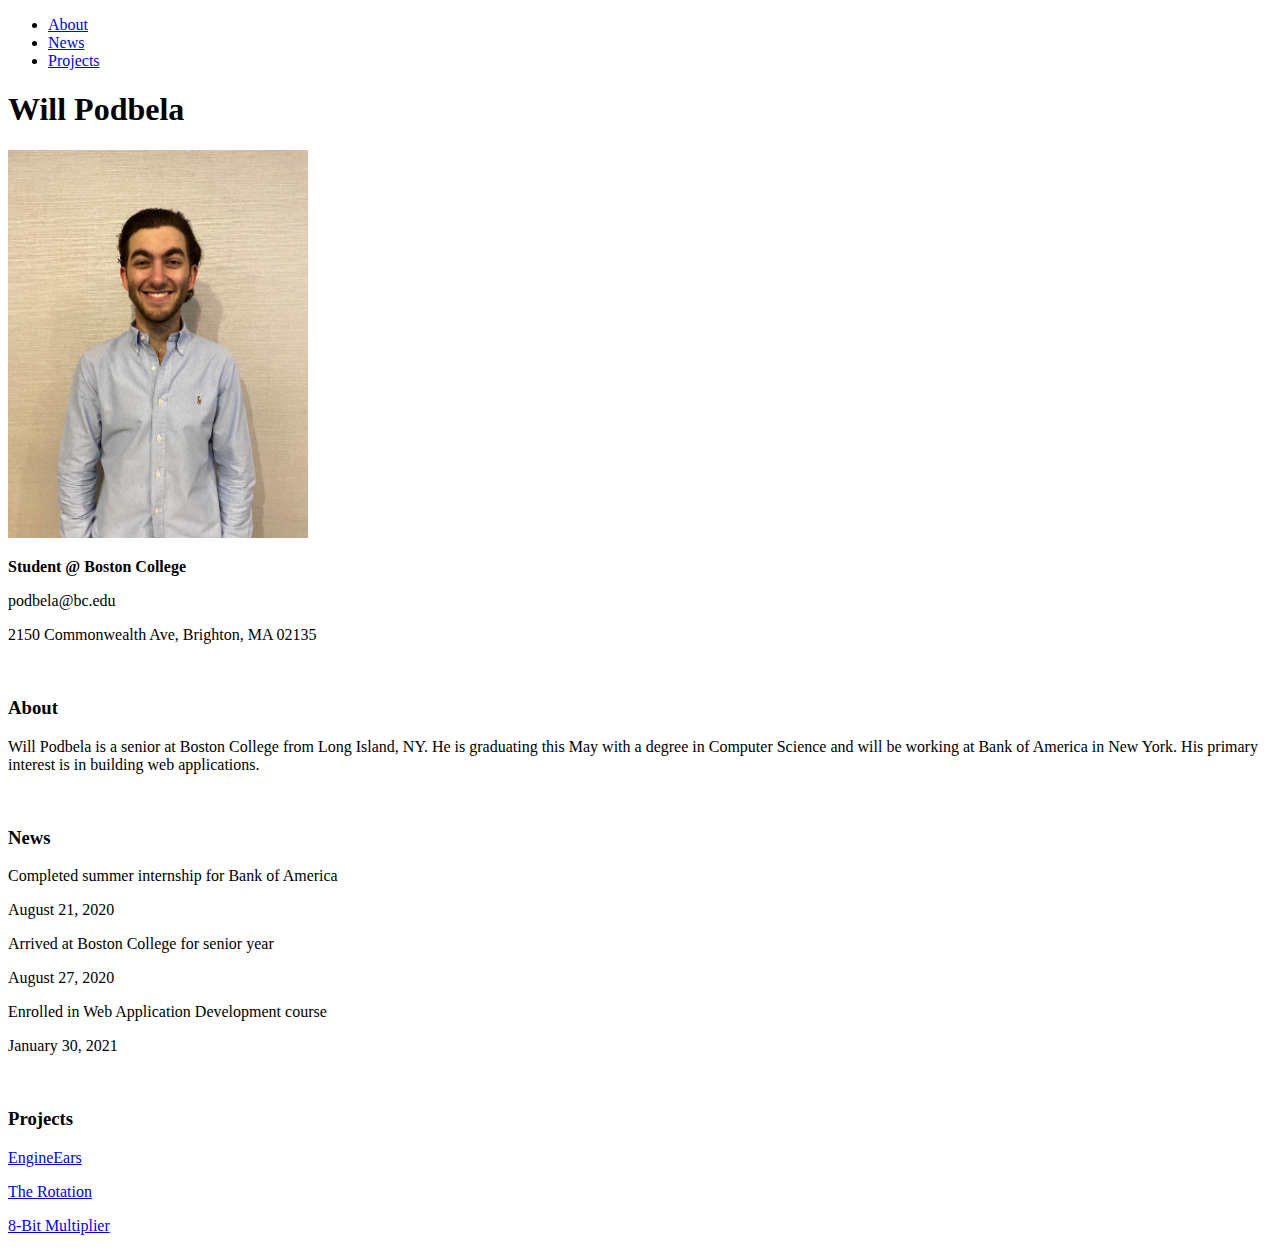
==== index.html @ d20c3f07 "hw complete" ====
<!DOCTYPE html>
<html lang="en">
<head>
    <meta charset="UTF-8">
    <meta http-equiv="X-UA-Compatible" content="IE=edge">
    <meta name="viewport" content="width=device-width, initial-scale=1.0">
    <title>Will Podbela</title>
</head>
<body>
    <nav>
        <ul>
            <li><a href="#about">About</a></li>
            <li><a href="#news">News</a></li>
            <li><a href="#projects">Projects</a></li>
        </ul>
    </nav>
    <section>
        <h1>Will Podbela</h1>
        <img src="me.jpg" width="300">
        <p><b>Student @ Boston College</b></p>
        <p>podbela@bc.edu</p>
        <p>2150 Commonwealth Ave, Brighton, MA 02135</p>
    </section>
    <br>
    <section id="about">
        <h3>About</h3>
        <p>Will Podbela is a senior at Boston College from Long Island, NY. He is graduating this May with a degree in Computer Science and will be working at Bank of America in New York. His primary interest is in building web applications.</p>
    </section>
    <br>
    <section id="news">
        <h3>News</h3>
        <p>Completed summer internship for Bank of America</p>
        <p>August 21, 2020</p>
        <p>Arrived at Boston College for senior year</p>
        <p>August 27, 2020</p>
        <p>Enrolled in Web Application Development course</p>
        <p>January 30, 2021</p>
    </section>
    <br>
    <section id="projects">
        <h3>Projects</h3>
        <p><a href="engineears.html">EngineEars</a></p>
        <p><a href="therotation.html">The Rotation</a></p>
        <p><a href="8bitmultiplier.html">8-Bit Multiplier</a></p>
    </section>
</body>
</html>
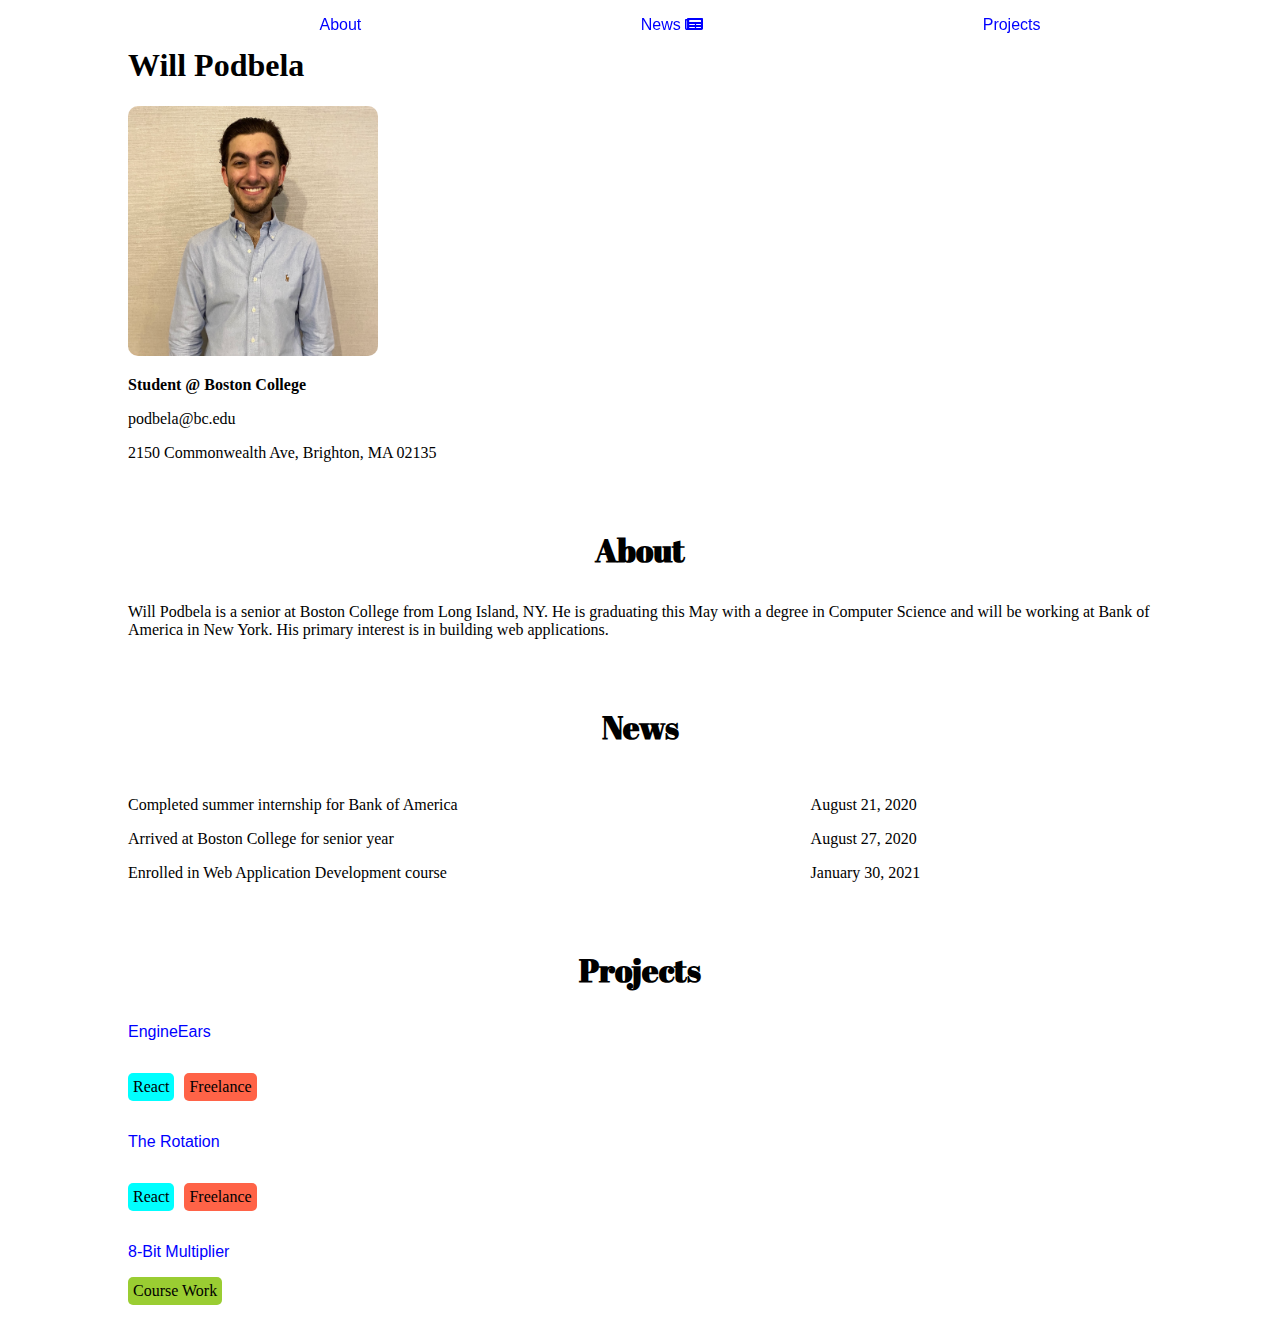
==== commit c485c473: "CSS added" ====
--- a/index.html
+++ b/index.html
@@ -4,44 +4,86 @@
     <meta charset="UTF-8">
     <meta http-equiv="X-UA-Compatible" content="IE=edge">
     <meta name="viewport" content="width=device-width, initial-scale=1.0">
+    <meta property="og:title" content="Will Podbela's Portfolio">
     <title>Will Podbela</title>
+    <link rel="stylesheet" href="style.css" />
+    <link rel="stylesheet" href="https://cdnjs.cloudflare.com/ajax/libs/font-awesome/5.11.2/css/all.min.css" />
+    <link rel="preconnect" href="https://fonts.gstatic.com" />
+    <link href="https://fonts.googleapis.com/css2?family=Abril+Fatface&display=swap" rel="stylesheet" />
+    <link rel="stylesheet" href="https://cdnjs.cloudflare.com/ajax/libs/animate.css/4.1.1/animate.min.css" />
 </head>
 <body>
-    <nav>
-        <ul>
-            <li><a href="#about">About</a></li>
-            <li><a href="#news">News</a></li>
-            <li><a href="#projects">Projects</a></li>
-        </ul>
-    </nav>
-    <section>
-        <h1>Will Podbela</h1>
-        <img src="me.jpg" width="300">
-        <p><b>Student @ Boston College</b></p>
-        <p>podbela@bc.edu</p>
-        <p>2150 Commonwealth Ave, Brighton, MA 02135</p>
-    </section>
-    <br>
-    <section id="about">
-        <h3>About</h3>
-        <p>Will Podbela is a senior at Boston College from Long Island, NY. He is graduating this May with a degree in Computer Science and will be working at Bank of America in New York. His primary interest is in building web applications.</p>
-    </section>
-    <br>
-    <section id="news">
-        <h3>News</h3>
-        <p>Completed summer internship for Bank of America</p>
-        <p>August 21, 2020</p>
-        <p>Arrived at Boston College for senior year</p>
-        <p>August 27, 2020</p>
-        <p>Enrolled in Web Application Development course</p>
-        <p>January 30, 2021</p>
-    </section>
-    <br>
-    <section id="projects">
-        <h3>Projects</h3>
-        <p><a href="engineears.html">EngineEars</a></p>
-        <p><a href="therotation.html">The Rotation</a></p>
-        <p><a href="8bitmultiplier.html">8-Bit Multiplier</a></p>
-    </section>
+    <div class="container">
+        <nav>
+            <ul>
+                <li><a href="#about">About</a></li>
+                <li>
+                    <a href="#news">
+                        News <i class="fas fa-newspaper"></i>
+                    </a>
+                    
+                </li>
+                <li><a href="#projects">Projects</a></li>
+            </ul>
+        </nav>
+        <br>
+        <section>
+            <h1 class="animate__animated animate__infinite animate__bounce animate__delay-2s">Will Podbela</h1>
+            <div>
+                <img class="profile" src="me.jpg">
+            </div>
+            
+            <p><b>Student @ Boston College</b></p>
+            <p>podbela@bc.edu</p>
+            <p>2150 Commonwealth Ave, Brighton, MA 02135</p>
+        </section>
+        <br>
+        <section id="about">
+            <h3>About</h3>
+            <p>Will Podbela is a senior at Boston College from Long Island, NY. He is graduating this May with a degree in Computer Science and will be working at Bank of America in New York. His primary interest is in building web applications.</p>
+        </section>
+        <br>
+        <section id="news">
+            <h3>News</h3>
+            <div class="row">
+                <div class="col-8">
+                    <p>Completed summer internship for Bank of America</p>
+                    <p>Arrived at Boston College for senior year</p>
+                    <p>Enrolled in Web Application Development course</p>
+                </div>
+                <div class="col-4">
+                    <p>August 21, 2020</p>
+                    <p>August 27, 2020</p>
+                    <p>January 30, 2021</p>
+                </div>
+            </div>
+        </section>
+        <br>
+        <section id="projects">
+            <h3>Projects</h3>
+            <p><a href="engineears.html">EngineEars</a></p>
+            <div class="flex">
+                <div class="project-tag">
+                    <p class="react tag-text">React</p>
+                </div>
+                <div class="project-tag">
+                    <p class="freelance tag-text">Freelance</p>
+                </div>
+            </div>
+            <p><a href="therotation.html">The Rotation</a></p>
+            <div class="flex">
+                <div class="project-tag">
+                    <p class="react tag-text">React</p>
+                </div>
+                <div class="project-tag">
+                    <p class="freelance tag-text">Freelance</p>
+                </div>
+            </div>
+            <p><a href="8bitmultiplier.html">8-Bit Multiplier</a></p>
+            <div class="project-tag">
+                <p class="course-work tag-text">Course Work</p>
+            </div>
+        </section>
+    </div>
 </body>
 </html>--- a/style.css
+++ b/style.css
@@ -0,0 +1,85 @@
+nav ul{
+    list-style-type: none;
+    display: flex;
+    width: 100%;
+    justify-content: space-evenly;
+    background-color: transparent;
+    position: fixed;
+    top: 0;
+    left: 0;
+}
+
+a{
+    font-family: Arial, Helvetica, sans-serif;
+    color: blue;
+    text-decoration: none;
+}
+
+.row{
+    display: flex;
+    flex-wrap: wrap;
+}
+
+.container{
+    max-width: 1024px;
+    width: 100%;
+    margin: 0 auto;
+}
+
+.profile{
+    border-radius: 10px;
+    width: 250px;
+    height: 250px;
+    object-fit: cover;
+}
+
+.project-tag{
+    width: fit-content;
+    margin-right: 10px;
+}
+
+.tag-text{
+    padding: 5px;
+    border-radius: 5px;
+}
+
+.flex{
+    display: flex;
+}
+
+.course-work{
+    background-color: yellowgreen;
+}
+
+.react{
+    background-color: cyan;
+}
+
+.freelance{
+    background-color: tomato;
+}
+
+[class|="col"]{
+    flex-basis: 100%;
+}
+
+@media screen and (min-width: 768px) {
+    .col-1 {flex-basis: 8.33%;}
+    .col-2 {flex-basis: 16.66%;}
+    .col-3 {flex-basis: 25%;}
+    .col-4 {flex-basis: 33.33%;}
+    .col-5 {flex-basis: 41.66%;}
+    .col-6 {flex-basis: 50%;}
+    .col-7 {flex-basis: 58.33%;}
+    .col-8 {flex-basis: 66.66%;}
+    .col-9 {flex-basis: 75%;}
+    .col-10 {flex-basis: 83.33%;}
+    .col-11 {flex-basis: 91.66%;}
+    .col-12 {flex-basis: 100%;}
+}
+
+section h3{
+    font-family: 'Abril Fatface', cursive;
+    font-size: 2rem;
+    text-align: center;
+}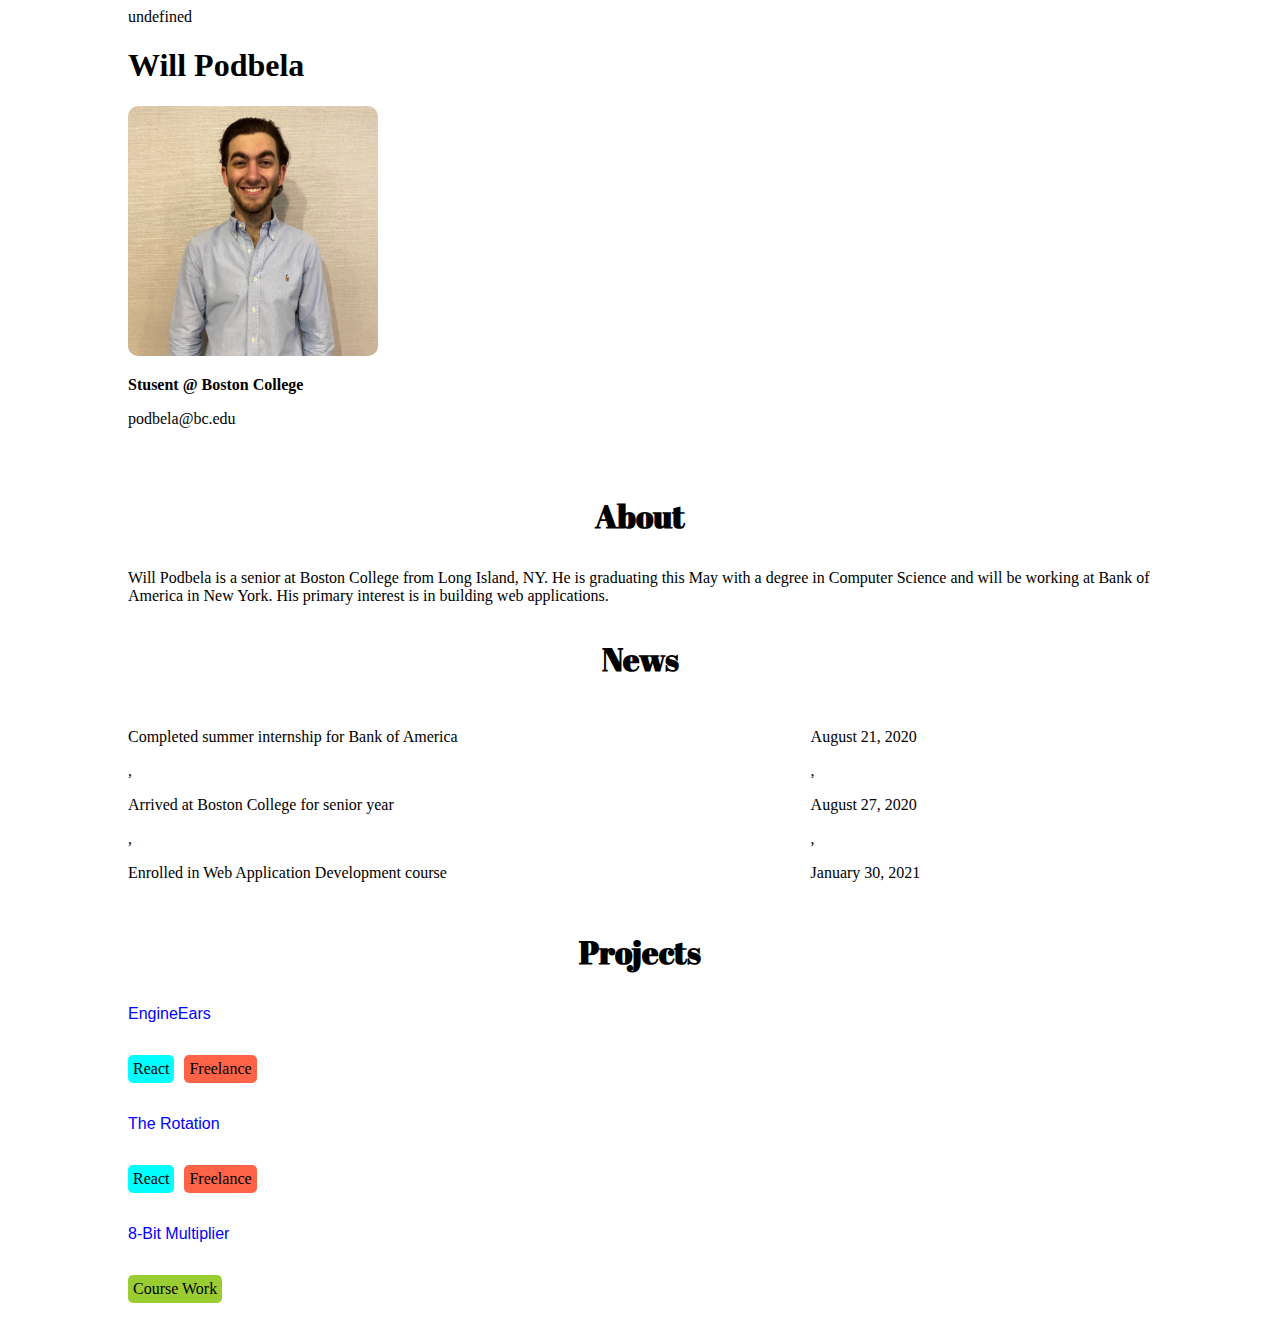
==== commit 8e34dd7a: "JS HW done" ====
--- a/index.html
+++ b/index.html
@@ -11,79 +11,10 @@
     <link rel="preconnect" href="https://fonts.gstatic.com" />
     <link href="https://fonts.googleapis.com/css2?family=Abril+Fatface&display=swap" rel="stylesheet" />
     <link rel="stylesheet" href="https://cdnjs.cloudflare.com/ajax/libs/animate.css/4.1.1/animate.min.css" />
+    <script src="main.js" defer></script>
 </head>
 <body>
     <div class="container">
-        <nav>
-            <ul>
-                <li><a href="#about">About</a></li>
-                <li>
-                    <a href="#news">
-                        News <i class="fas fa-newspaper"></i>
-                    </a>
-                    
-                </li>
-                <li><a href="#projects">Projects</a></li>
-            </ul>
-        </nav>
-        <br>
-        <section>
-            <h1 class="animate__animated animate__infinite animate__bounce animate__delay-2s">Will Podbela</h1>
-            <div>
-                <img class="profile" src="me.jpg">
-            </div>
-            
-            <p><b>Student @ Boston College</b></p>
-            <p>podbela@bc.edu</p>
-            <p>2150 Commonwealth Ave, Brighton, MA 02135</p>
-        </section>
-        <br>
-        <section id="about">
-            <h3>About</h3>
-            <p>Will Podbela is a senior at Boston College from Long Island, NY. He is graduating this May with a degree in Computer Science and will be working at Bank of America in New York. His primary interest is in building web applications.</p>
-        </section>
-        <br>
-        <section id="news">
-            <h3>News</h3>
-            <div class="row">
-                <div class="col-8">
-                    <p>Completed summer internship for Bank of America</p>
-                    <p>Arrived at Boston College for senior year</p>
-                    <p>Enrolled in Web Application Development course</p>
-                </div>
-                <div class="col-4">
-                    <p>August 21, 2020</p>
-                    <p>August 27, 2020</p>
-                    <p>January 30, 2021</p>
-                </div>
-            </div>
-        </section>
-        <br>
-        <section id="projects">
-            <h3>Projects</h3>
-            <p><a href="engineears.html">EngineEars</a></p>
-            <div class="flex">
-                <div class="project-tag">
-                    <p class="react tag-text">React</p>
-                </div>
-                <div class="project-tag">
-                    <p class="freelance tag-text">Freelance</p>
-                </div>
-            </div>
-            <p><a href="therotation.html">The Rotation</a></p>
-            <div class="flex">
-                <div class="project-tag">
-                    <p class="react tag-text">React</p>
-                </div>
-                <div class="project-tag">
-                    <p class="freelance tag-text">Freelance</p>
-                </div>
-            </div>
-            <p><a href="8bitmultiplier.html">8-Bit Multiplier</a></p>
-            <div class="project-tag">
-                <p class="course-work tag-text">Course Work</p>
-            </div>
-        </section>
     </div>
 </body>
 </html>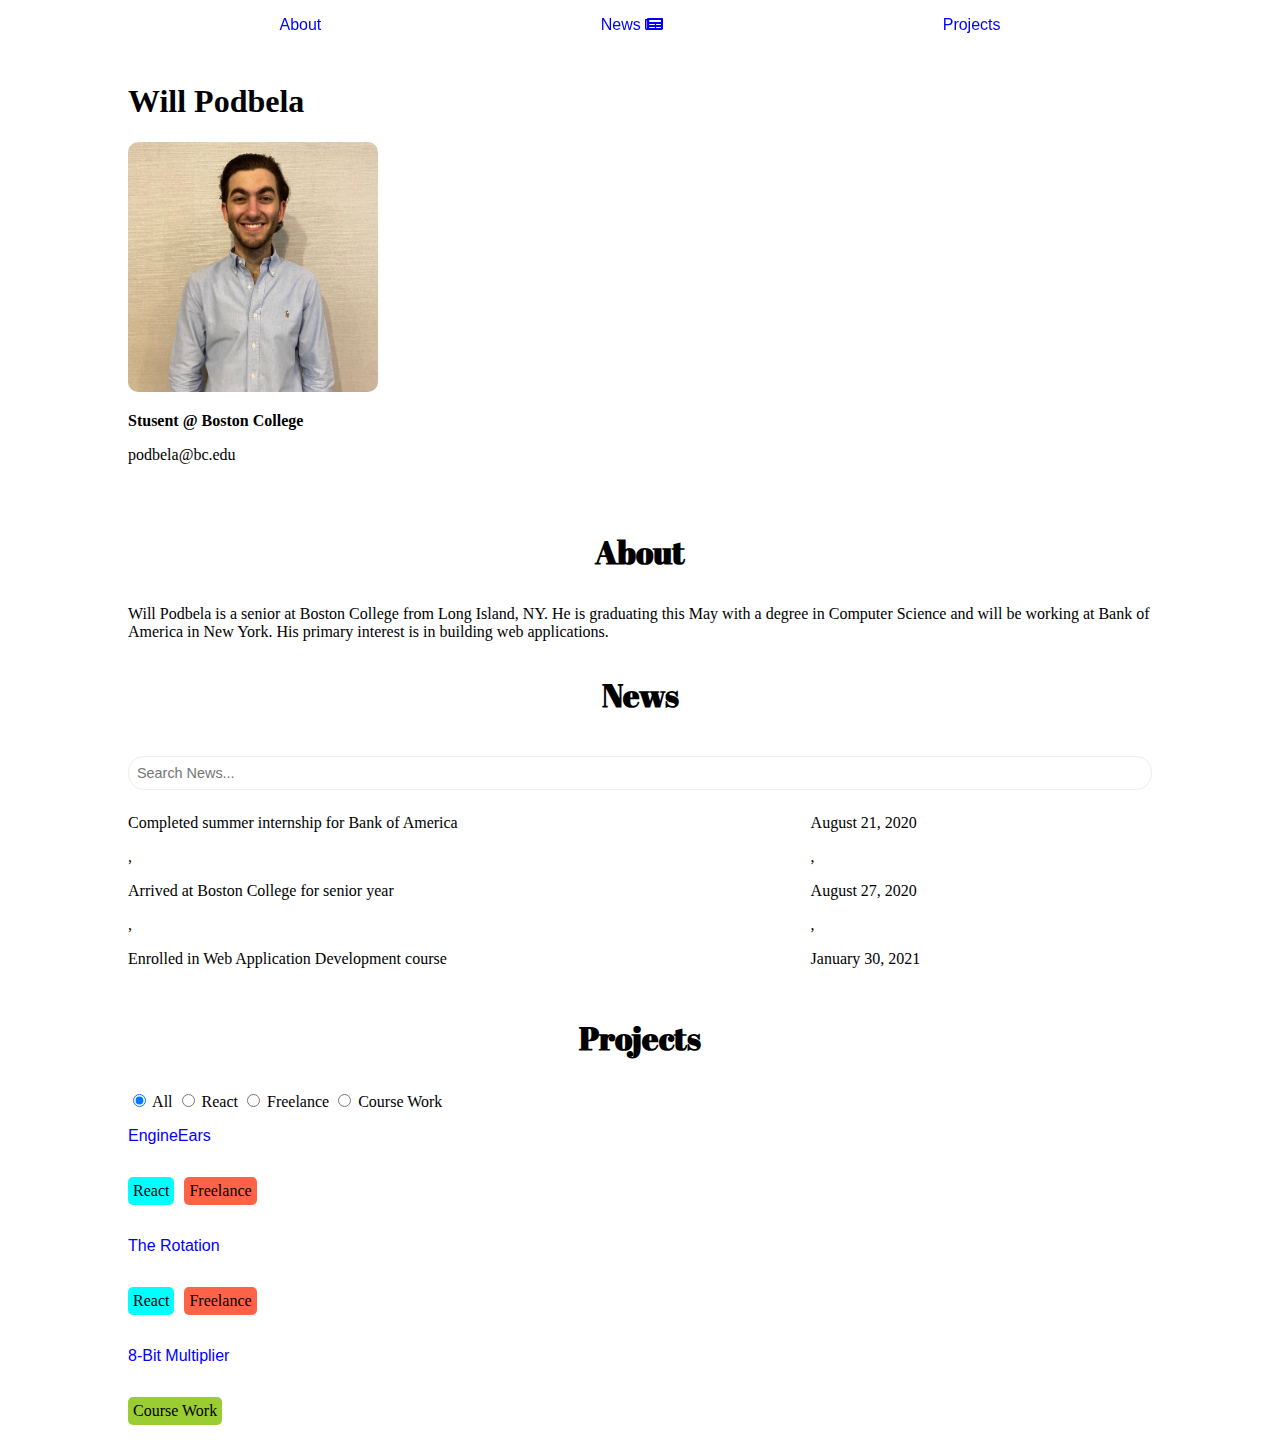
==== commit 0f27b49f: "lab part 1 done" ====
--- a/index.html
+++ b/index.html
@@ -11,7 +11,7 @@
     <link rel="preconnect" href="https://fonts.gstatic.com" />
     <link href="https://fonts.googleapis.com/css2?family=Abril+Fatface&display=swap" rel="stylesheet" />
     <link rel="stylesheet" href="https://cdnjs.cloudflare.com/ajax/libs/animate.css/4.1.1/animate.min.css" />
-    <script src="main.js" defer></script>
+    <script src="index.js" defer></script>
 </head>
 <body>
     <div class="container">
--- a/style.css
+++ b/style.css
@@ -7,6 +7,7 @@
     position: fixed;
     top: 0;
     left: 0;
+    padding-left: 0;
 }
 
 a{
@@ -82,4 +83,13 @@
     font-family: 'Abril Fatface', cursive;
     font-size: 2rem;
     text-align: center;
+}
+
+.search input {
+	width:100%;
+  margin:0.5rem 0 0.5rem 0;
+  font-size: 0.9rem;
+  padding: 0.5rem;
+  border-radius: 1rem;
+  border: 1px solid #eeeeee;
 }